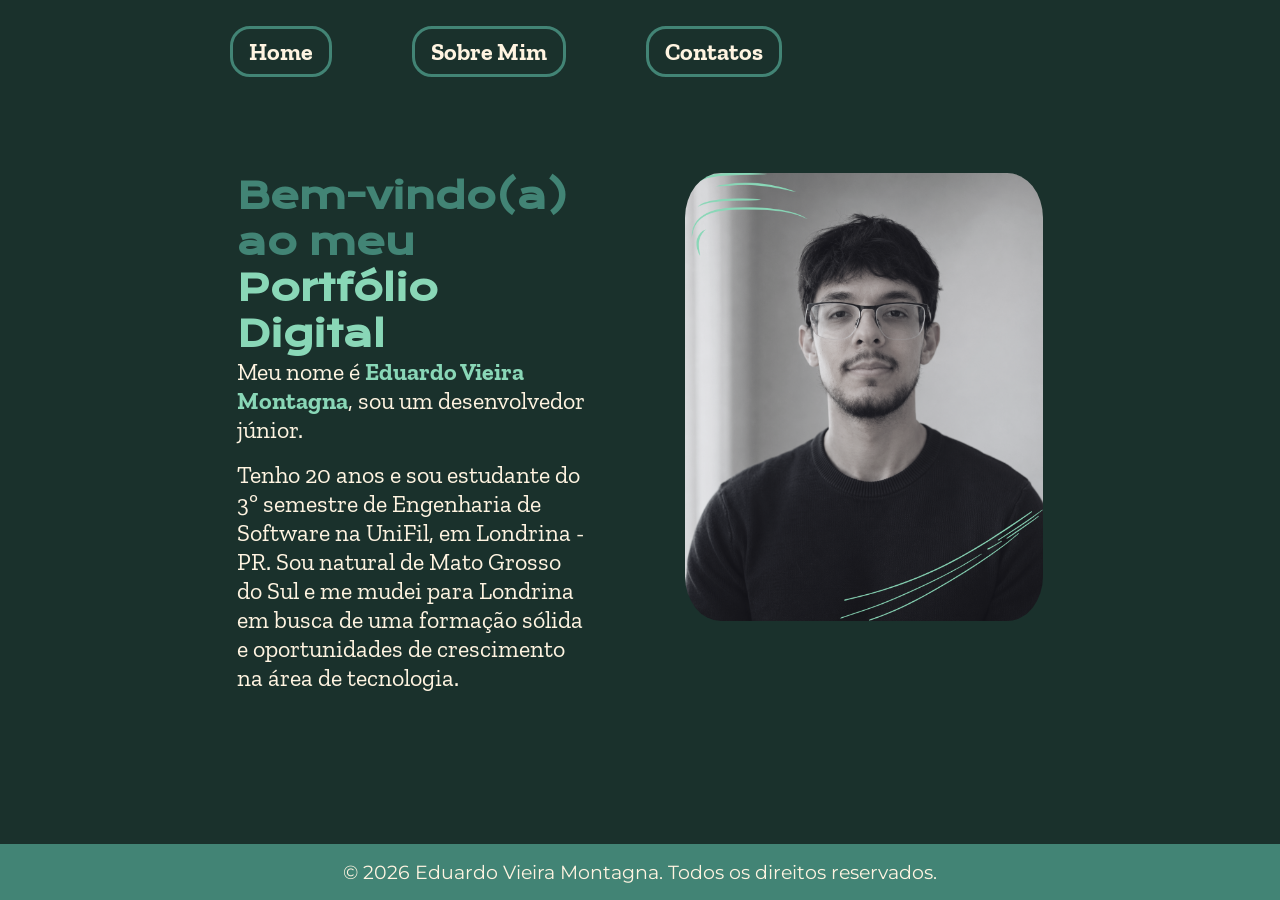
==== index.html @ c72f2763 "primeira adicao do trabalho" ====
<!DOCTYPE html>
<html lang="pt-br">
<head>
    <meta charset="UTF-8">
    <meta name="viewport" content="width=device-width, initial-scale=1.0">
    <link rel="stylesheet" href="./styles/style.css">
    <title>Portfolio Digital</title>
</head>
<body>
    <header class="cabecalho">
        <nav class="cabecalho__menu">
            <a class="cabecalho__menu__link" href="index.html">Home</a>
            <a class="cabecalho__menu__link" href="about.html">Sobre Mim</a>
            <a class="cabecalho__menu__link" href="contactme.html">Contatos</a>
        </nav>
    </header>

    <main class="apresentacao">
        <div class="apresentacao__conteudo">
            <section class="apresentacao__conteudo__introducao">
                <h1>Bem-vindo(a) ao meu <strong>Portfólio Digital</strong></h1>
                <p>Meu nome é <strong>Eduardo Vieira Montagna</strong>, sou um desenvolvedor júnior.</p>
            </section>
            <section class="apresentacao__conteudo__sobre">
                <p>Tenho 20 anos e sou estudante do 3º semestre de Engenharia de Software na UniFil, em Londrina - PR. Sou natural de Mato Grosso do Sul e me mudei para Londrina em busca de uma formação sólida e oportunidades de crescimento na área de tecnologia.</p>
            </section>
        </div>
        <img src="./assets/perfil_portfolio.png" alt="Foto de Eduardo Vieira Montagna" class="apresentacao__foto">
    </main>

    <footer class="rodape">
        <p>&copy; 2026 Eduardo Vieira Montagna. Todos os direitos reservados.</p>
    </footer>
</body>
</html>
---- styles/style.css ----
@import url('https://fonts.googleapis.com/css2?family=Krona+One&family=Montserrat&family=Zilla+Slab:wght@400;700&display=swap');

:root{
    --cor-primaria: #428475;
    --cor-secundaria: #89D7B7;
    --cor-terciaria: #FFF4E1;
    --cor-background: #1A312C;
    --fonte-principal: 'Krona One', sans-serif;
    --fonte-secundaria: 'Zilla Slab', serif;
}

* {
    margin: 0;
    padding: 0;
}

body {
    background-color: var(--cor-background);
    min-height: 100vh;
    display: flex;
    flex-direction: column;
}

h1, h2 {
    font-family: var(--fonte-principal);
    color: var(--cor-primaria);
}

strong {
    color: var(--cor-secundaria);
}

.cabecalho{
    padding: 2% 0% 0% 18%;
}

.cabecalho__menu{
    display: flex;
    justify-content: flex-start;
    gap: 80px;
}

.cabecalho__menu__link{
    color: var(--cor-terciaria);
    font-family: var(--fonte-secundaria);
    font-size: 1.5rem;
    font-weight: 700;
    text-decoration: none;
    padding: 0.5rem 1rem;
    border: 0.2rem solid var(--cor-primaria);
    border-radius: 20px;
}

.apresentacao{
    flex: 1;
    display: flex;
    flex-direction: row;
    justify-content: center;
    gap: 1rem;
    padding: 2rem;
    font-family: var(--fonte-secundaria);
    color: var(--cor-terciaria);
    font-size: 1.5rem;
    margin: 5% 16%;
}
.apresentacao__conteudo{
    display: flex;
    flex-direction: column;
    gap: 1rem;
    margin-right: 5rem;
}

.apresentacao__foto {
    max-height: 28rem;
    width: 100vh;
    max-width: 100%;
    border-radius: 10%;
}

footer {
    background-color: var(--cor-primaria);
    color: var(--cor-terciaria);
    text-align: center;
    padding: 1rem 0;
    font-family: "Montserrat", sans-serif;
    font-size: 1.2rem;
    width: 100%;
}

.cabecalho__menu__link:hover {
    background-color: var(--cor-primaria);
    transition: background-color 0.3s ease, color 0.3s ease;
}

@media (max-width: 1200px){
    .cabecalho{
        padding: 10%;
    }

    .cabecalho__menu{
        justify-content: center;
    }

    .apresentacao {
        flex-direction: column-reverse;
        padding: 5%;
    }

    .apresentacao__conteudo{
        width: auto;
    }
}
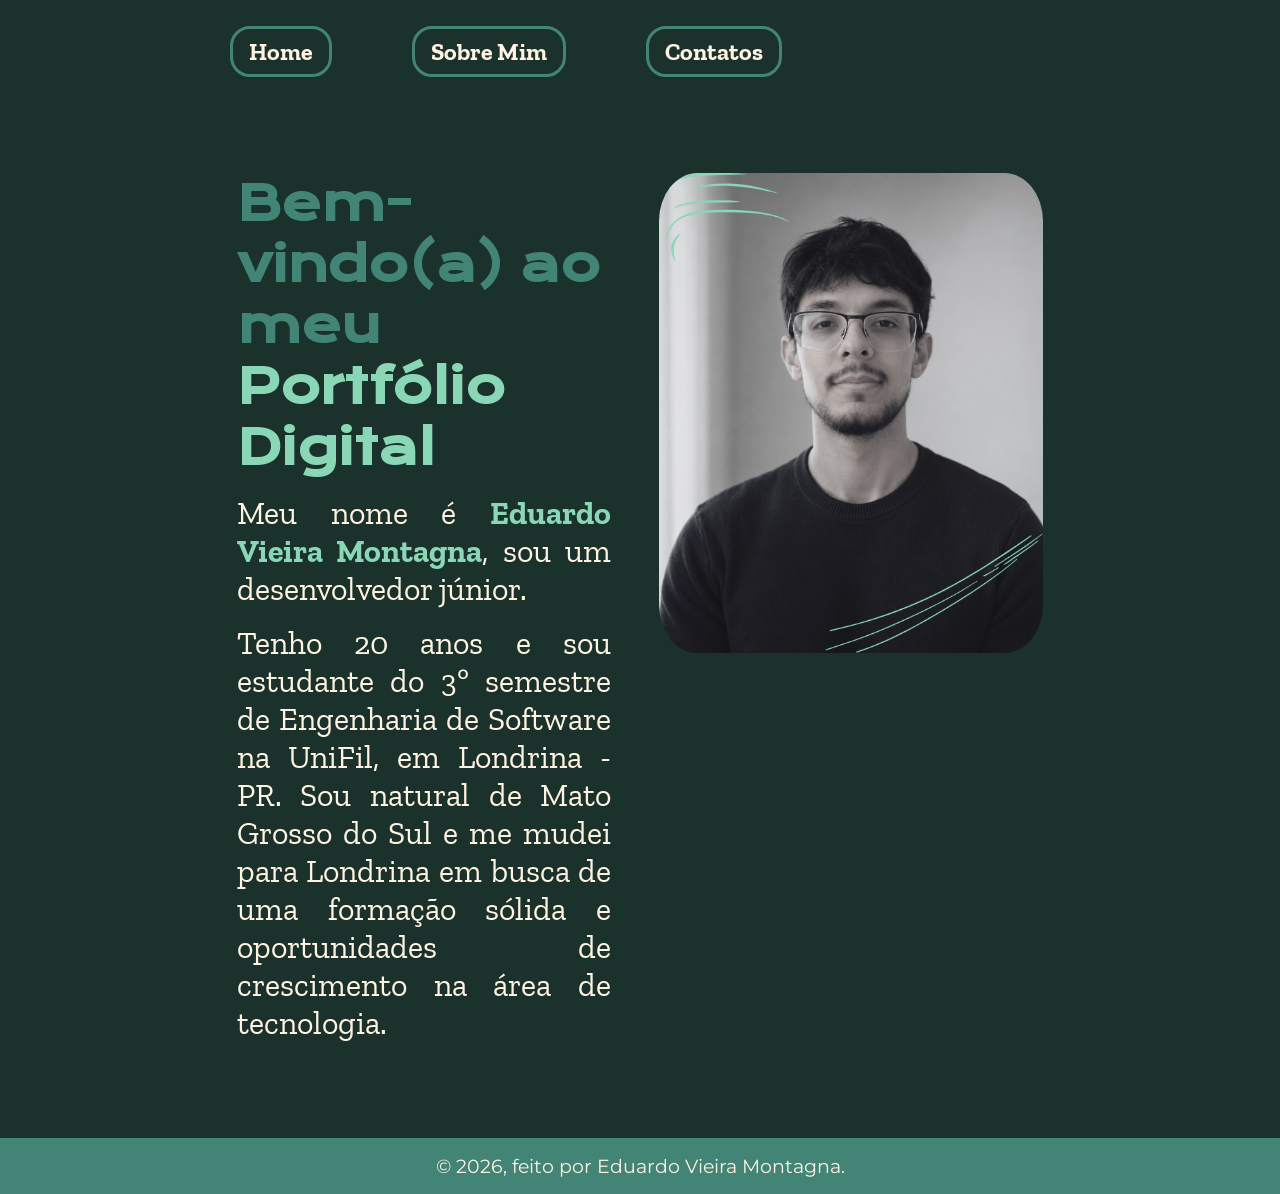
==== commit 0be1fe90: "adicao/atualizacao do projeto parte 2" ====
--- a/index.html
+++ b/index.html
@@ -19,17 +19,17 @@
         <div class="apresentacao__conteudo">
             <section class="apresentacao__conteudo__introducao">
                 <h1>Bem-vindo(a) ao meu <strong>Portfólio Digital</strong></h1>
-                <p>Meu nome é <strong>Eduardo Vieira Montagna</strong>, sou um desenvolvedor júnior.</p>
             </section>
-            <section class="apresentacao__conteudo__sobre">
-                <p>Tenho 20 anos e sou estudante do 3º semestre de Engenharia de Software na UniFil, em Londrina - PR. Sou natural de Mato Grosso do Sul e me mudei para Londrina em busca de uma formação sólida e oportunidades de crescimento na área de tecnologia.</p>
-            </section>
+            <p>Meu nome é <strong>Eduardo Vieira Montagna</strong>, sou um desenvolvedor júnior.</p>
+            <p>
+                Tenho 20 anos e sou estudante do 3º semestre de Engenharia de Software na UniFil, em Londrina - PR. Sou natural de Mato Grosso do Sul e me mudei para Londrina em busca de uma formação sólida e oportunidades de crescimento na área de tecnologia.
+            </p>
         </div>
         <img src="./assets/perfil_portfolio.png" alt="Foto de Eduardo Vieira Montagna" class="apresentacao__foto">
     </main>
 
     <footer class="rodape">
-        <p>&copy; 2026 Eduardo Vieira Montagna. Todos os direitos reservados.</p>
+        <p>&copy; 2026, feito por Eduardo Vieira Montagna.</p>
     </footer>
 </body>
 </html>
--- a/styles/style.css
+++ b/styles/style.css
@@ -62,22 +62,58 @@
     color: var(--cor-terciaria);
     font-size: 1.5rem;
     margin: 5% 16%;
+    animation: transicao 0.7s ease forwards;
 }
+
 .apresentacao__conteudo{
     display: flex;
     flex-direction: column;
     gap: 1rem;
-    margin-right: 5rem;
+    margin-right: 2rem;
+    text-align: justify;
+    font-size: 2rem;
+}
+
+.apresentacao__conteudo h1{
+    text-align: start;
 }
 
 .apresentacao__foto {
-    max-height: 28rem;
-    width: 100vh;
-    max-width: 100%;
+    max-height: 30rem;
+    width: auto;
+    height: auto;
+    max-width: 30rem;
     border-radius: 10%;
 }
 
-footer {
+.contatos {
+    display: flex;
+    flex-direction: column;
+    align-items: center;
+    gap: 2rem;
+    padding: 5% 0;
+}
+
+.contatos__links {
+    display: flex;
+    align-items: center;
+    gap: 1rem;
+    color: var(--cor-terciaria);
+    font-family: var(--fonte-secundaria);
+    font-size: 1.5rem;
+    text-decoration: none;
+    border: 0.2rem solid var(--cor-primaria);
+    padding: 0.5rem 1rem;
+    border-radius: 20px;
+}
+
+
+.contatos__links__img {
+    width: 3.2rem;
+    height: 3.2rem;
+}
+
+.rodape {
     background-color: var(--cor-primaria);
     color: var(--cor-terciaria);
     text-align: center;
@@ -90,6 +126,18 @@
 .cabecalho__menu__link:hover {
     background-color: var(--cor-primaria);
     transition: background-color 0.3s ease, color 0.3s ease;
+}
+
+@keyframes transicao {
+    from {
+        opacity: 0;
+        transform: translateY(24px);
+    }
+
+    to {
+        opacity: 1;
+        transform: translateY(0);
+    }
 }
 
 @media (max-width: 1200px){
@@ -108,5 +156,10 @@
 
     .apresentacao__conteudo{
         width: auto;
+        text-align: justify;
+        margin: 0;
+    }
+    .apresentacao__conteudo h1{
+        text-align: center;
     }
 }
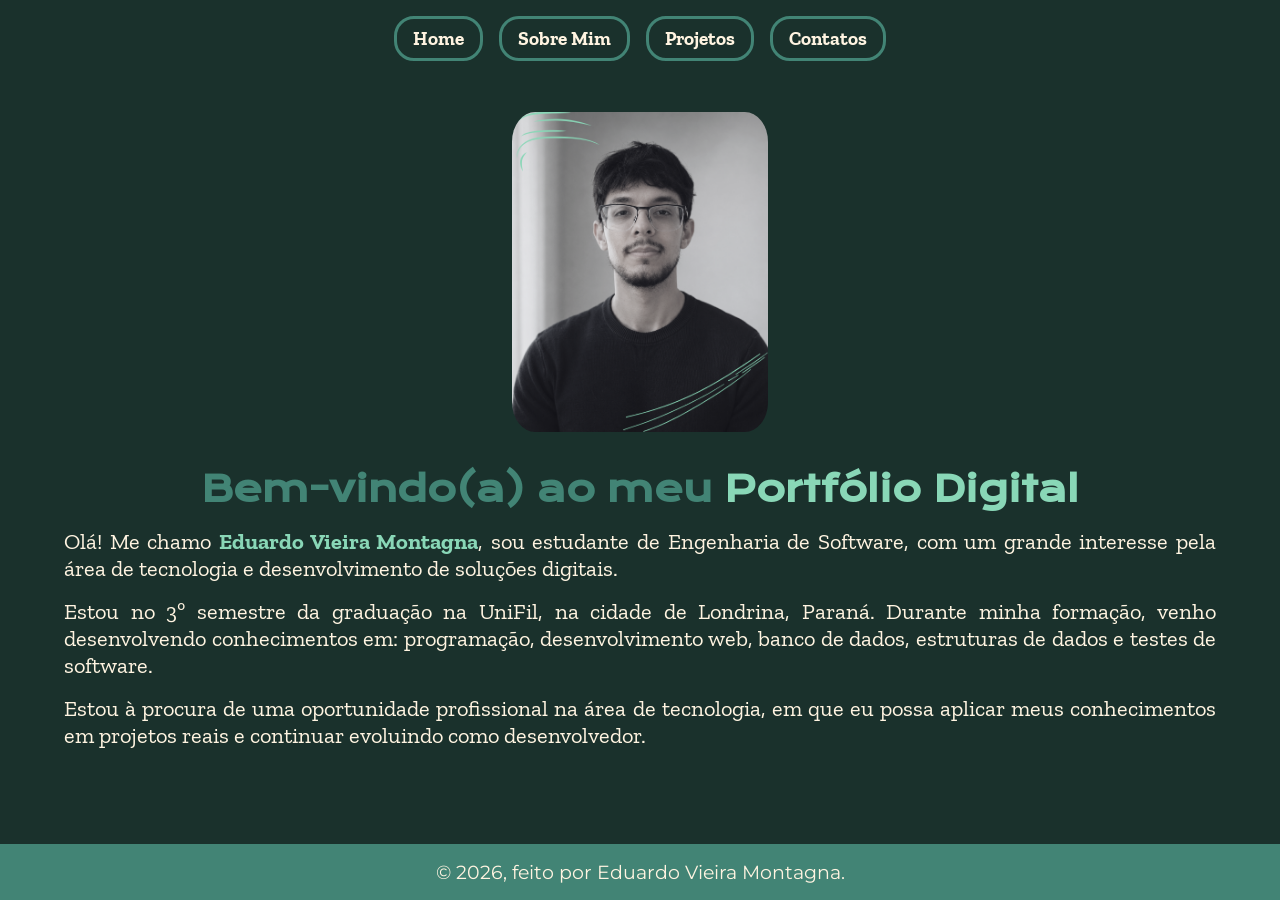
==== commit be94da9c: "Parte 3 adicoes/melhorias - adicionado html projetos" ====
--- a/index.html
+++ b/index.html
@@ -11,18 +11,22 @@
         <nav class="cabecalho__menu">
             <a class="cabecalho__menu__link" href="index.html">Home</a>
             <a class="cabecalho__menu__link" href="about.html">Sobre Mim</a>
+            <a class="cabecalho__menu__link" href="projects.html">Projetos</a>
             <a class="cabecalho__menu__link" href="contactme.html">Contatos</a>
         </nav>
     </header>
 
     <main class="apresentacao">
         <div class="apresentacao__conteudo">
-            <section class="apresentacao__conteudo__introducao">
-                <h1>Bem-vindo(a) ao meu <strong>Portfólio Digital</strong></h1>
-            </section>
-            <p>Meu nome é <strong>Eduardo Vieira Montagna</strong>, sou um desenvolvedor júnior.</p>
+            <h1>Bem-vindo(a) ao meu <strong>Portfólio Digital</strong></h1>
             <p>
-                Tenho 20 anos e sou estudante do 3º semestre de Engenharia de Software na UniFil, em Londrina - PR. Sou natural de Mato Grosso do Sul e me mudei para Londrina em busca de uma formação sólida e oportunidades de crescimento na área de tecnologia.
+                Olá! Me chamo <strong>Eduardo Vieira Montagna</strong>, sou estudante de Engenharia de Software, com um grande interesse pela área de tecnologia e desenvolvimento de soluções digitais.
+            </p>
+            <p>
+                Estou no 3º semestre da graduação na UniFil, na cidade de Londrina, Paraná. Durante minha formação, venho desenvolvendo conhecimentos em: programação, desenvolvimento web, banco de dados, estruturas de dados e testes de software.
+            </p>
+            <p>
+                Estou à procura de uma oportunidade profissional na área de tecnologia, em que eu possa aplicar meus conhecimentos em projetos reais e continuar evoluindo como desenvolvedor.
             </p>
         </div>
         <img src="./assets/perfil_portfolio.png" alt="Foto de Eduardo Vieira Montagna" class="apresentacao__foto">
--- a/styles/style.css
+++ b/styles/style.css
@@ -49,9 +49,10 @@
     padding: 0.5rem 1rem;
     border: 0.2rem solid var(--cor-primaria);
     border-radius: 20px;
-}
-
-.apresentacao{
+    transition: transform 0.3s ease, background-color 0.3s ease, border-color 0.3s ease, box-shadow 0.3s ease;
+}
+
+.apresentacao, .sobre{
     flex: 1;
     display: flex;
     flex-direction: row;
@@ -65,7 +66,7 @@
     animation: transicao 0.7s ease forwards;
 }
 
-.apresentacao__conteudo{
+.apresentacao__conteudo, .sobre__conteudo{
     display: flex;
     flex-direction: column;
     gap: 1rem;
@@ -78,39 +79,172 @@
     text-align: start;
 }
 
+.sobre__conteudo h1{
+    text-align: start;
+    font-size: 4rem;
+}
+
 .apresentacao__foto {
-    max-height: 30rem;
+    max-height: 40rem;
     width: auto;
     height: auto;
-    max-width: 30rem;
+    max-width: 35rem;
     border-radius: 10%;
-}
-
-.contatos {
-    display: flex;
-    flex-direction: column;
+    border: 0.2rem solid transparent;
+    transition: transform 0.3s ease, border-color 0.3s ease, box-shadow 0.3s ease;
+}
+
+.sobre__resumo {
+    display: grid;
+    grid-template-columns: repeat(3, 1fr);
+    gap: 2rem;
+    text-align: start;
+    margin-top: 3rem;
+}
+
+.sobre__item {
+    min-height: 3rem;
+    border: 0.2rem dotted var(--cor-primaria);
+    border-radius: 18px;
+    padding: 1.2rem;
+    background-color: rgba(66, 132, 117, 0.12);
+}
+
+.sobre__item span {
+    display: block;
+    font-size: 1.5rem;
+    color: var(--cor-terciaria);
+    margin-bottom: 0.5rem;
+}
+
+.habilidades {
+    margin-top: 2rem;
+    padding: 4rem 0 0 0;
+    font-family: var(--fonte-secundaria);
+    color: var(--cor-terciaria);
+}
+
+.habilidades h2 {
+    text-align: start;
+    margin-bottom: 2rem;
+}
+
+.habilidades__grid {
+    display: grid;
+    grid-template-columns: repeat(2, 1fr);
+    gap: 2rem;
+}
+
+.habilidades__box {
+    position: relative;
+    overflow: hidden;
+    border: 0.2rem solid var(--cor-primaria);
+    border-radius: 18px;
+    padding: 2rem;
+    background-color: rgba(66, 132, 117, 0.12);
+    transition: transform 0.3s ease, border-color 0.3s ease, box-shadow 0.3s ease;
+}
+
+.habilidades__box h3 {
+    font-family: var(--fonte-principal);
+    color: var(--cor-secundaria);
+    text-align: start;
+    font-size: 1.8rem;
+    margin-bottom: 1rem;
+}
+
+.habilidades__box ul {
+    padding-left: 1.5rem;
+}
+
+.habilidades__box li {
+    margin-bottom: 0.5rem;
+    font-size: 1.6rem;
+}
+
+.contato {
+    flex: 1;
+    font-family: var(--fonte-secundaria);
+    color: var(--cor-terciaria);
+    font-size: 1.5rem;
+    margin-top: 5rem;
+    padding: 6rem 8% 4rem;
+    animation: transicao 0.7s ease forwards;
+}
+
+.contato__conteudo {
+    width: min(90rem, 100%);
+    margin: 0 auto;
+    display: grid;
+    grid-template-columns: 2fr 1fr;
+    gap: 4rem;
     align-items: center;
-    gap: 2rem;
-    padding: 5% 0;
-}
-
-.contatos__links {
+}
+
+.contato__texto {
+    font-family: var(--fonte-secundaria);
+    color: var(--cor-terciaria);
+}
+
+.contato__texto h1 {
+    font-size: 4rem;
+    margin-bottom: 2rem;
+}
+
+.contato__texto p {
+    font-size: 1.7rem;
+    line-height: 1.4;
+    margin-bottom: 1.2rem;
+}
+
+.contato__links {
+    display: grid;
+    grid-template-columns: 1fr;
+    gap: 1.2rem;
+    margin-top: 2rem;
+}
+
+.contato__card {
     display: flex;
     align-items: center;
     gap: 1rem;
     color: var(--cor-terciaria);
-    font-family: var(--fonte-secundaria);
-    font-size: 1.5rem;
     text-decoration: none;
     border: 0.2rem solid var(--cor-primaria);
-    padding: 0.5rem 1rem;
-    border-radius: 20px;
-}
-
-
-.contatos__links__img {
+    border-radius: 18px;
+    padding: 1.2rem;
+    background-color: rgba(66, 132, 117, 0.12);
+    transition: transform 0.3s ease, border-color 0.3s ease, box-shadow 0.3s ease;
+}
+
+.contato__card:hover {
+    transform: translateY(-6px);
+    border-color: var(--cor-secundaria);
+    box-shadow: 0 0 24px rgba(137, 215, 183, 0.35);
+}
+
+.contato__card img {
     width: 3.2rem;
     height: 3.2rem;
+    object-fit: contain;
+}
+
+.contato__card strong {
+    display: block;
+    font-family: var(--fonte-secundaria);
+    font-size: 1.5rem;
+}
+
+.contato__card span {
+    display: block;
+    font-family: var(--fonte-secundaria);
+    font-size: 1.1rem;
+    color: var(--cor-terciaria);
+}
+
+.contato__card img,
+.contatos__links__img {
+    filter: brightness(0) saturate(100%) invert(47%) sepia(19%) saturate(769%) hue-rotate(120deg) brightness(92%) contrast(90%);
 }
 
 .rodape {
@@ -124,8 +258,23 @@
 }
 
 .cabecalho__menu__link:hover {
-    background-color: var(--cor-primaria);
-    transition: background-color 0.3s ease, color 0.3s ease;
+    transform: translateY(-4px);
+    background-color: rgba(66, 132, 117, 0.35);
+    border-color: var(--cor-secundaria);
+    box-shadow: 0 0 14px rgba(137, 215, 183, 0.35);
+    color: var(--cor-terciaria);
+}
+
+.apresentacao__foto:hover {
+    transform: scale(1.03);
+    border-color: var(--cor-secundaria);
+    box-shadow: 0 0 28px rgba(137, 215, 183, 0.4);
+}
+
+.habilidades__box:hover{
+    transform: translateY(-8px);
+    border-color: var(--cor-secundaria);
+    box-shadow: 0 0 24px rgba(137, 215, 183, 0.35);
 }
 
 @keyframes transicao {
@@ -140,26 +289,94 @@
     }
 }
 
-@media (max-width: 1200px){
+@media (max-width: 1400px){
     .cabecalho{
-        padding: 10%;
+        padding: 1rem;
     }
 
     .cabecalho__menu{
         justify-content: center;
+        flex-wrap: wrap;
+        gap: 1rem;
+    }
+
+    .cabecalho__menu__link{
+        font-size: 1.2rem;
     }
 
     .apresentacao {
+        flex: 1;
         flex-direction: column-reverse;
-        padding: 5%;
-    }
-
-    .apresentacao__conteudo{
-        width: auto;
+        justify-content: flex-end;
+        align-items: center;
+        gap: 2rem;
+        margin: 0;
+        padding: 2rem 5%;
+    }
+
+    .apresentacao__conteudo {
+        width: 100%;
         text-align: justify;
         margin: 0;
-    }
-    .apresentacao__conteudo h1{
+        font-size: 1.4rem;
+    }
+
+    .apresentacao__conteudo h1 {
         text-align: center;
+        font-size: 2.2rem;
+    }
+
+    .apresentacao__foto {
+        max-height: 20rem;
+        max-width: 20rem;
+    }
+    
+    .sobre {
+    margin: 5%;
+    padding: 3%;
+    }
+
+    .sobre__conteudo {
+        width: auto;
+        margin: 0;
+        font-size: 1.4rem;
+    }
+
+    .sobre__conteudo h1, .habilidades h2 {
+        text-align: center;
+        font-size: 3rem;
+    }
+
+    .sobre__resumo,
+    .habilidades__grid,
+    .contato__conteudo {
+        grid-template-columns: 1fr;
+    }
+
+    .habilidades__box h3 {
+        font-size: 1.4rem;
+    }
+
+    .habilidades__box li {
+        font-size: 1.2rem;
+    }
+
+    .contato {
+        margin-top: 1rem;
+        padding: 1rem 5%;
+    }
+
+    .contato__texto h1 {
+        text-align: center;
+        font-size: 3rem;
+    }
+
+    .contato__texto p {
+        font-size: 1.4rem;
+        text-align: justify;
+    }
+
+    .contato__conteudo {
+        gap: 2rem;
     }
 }
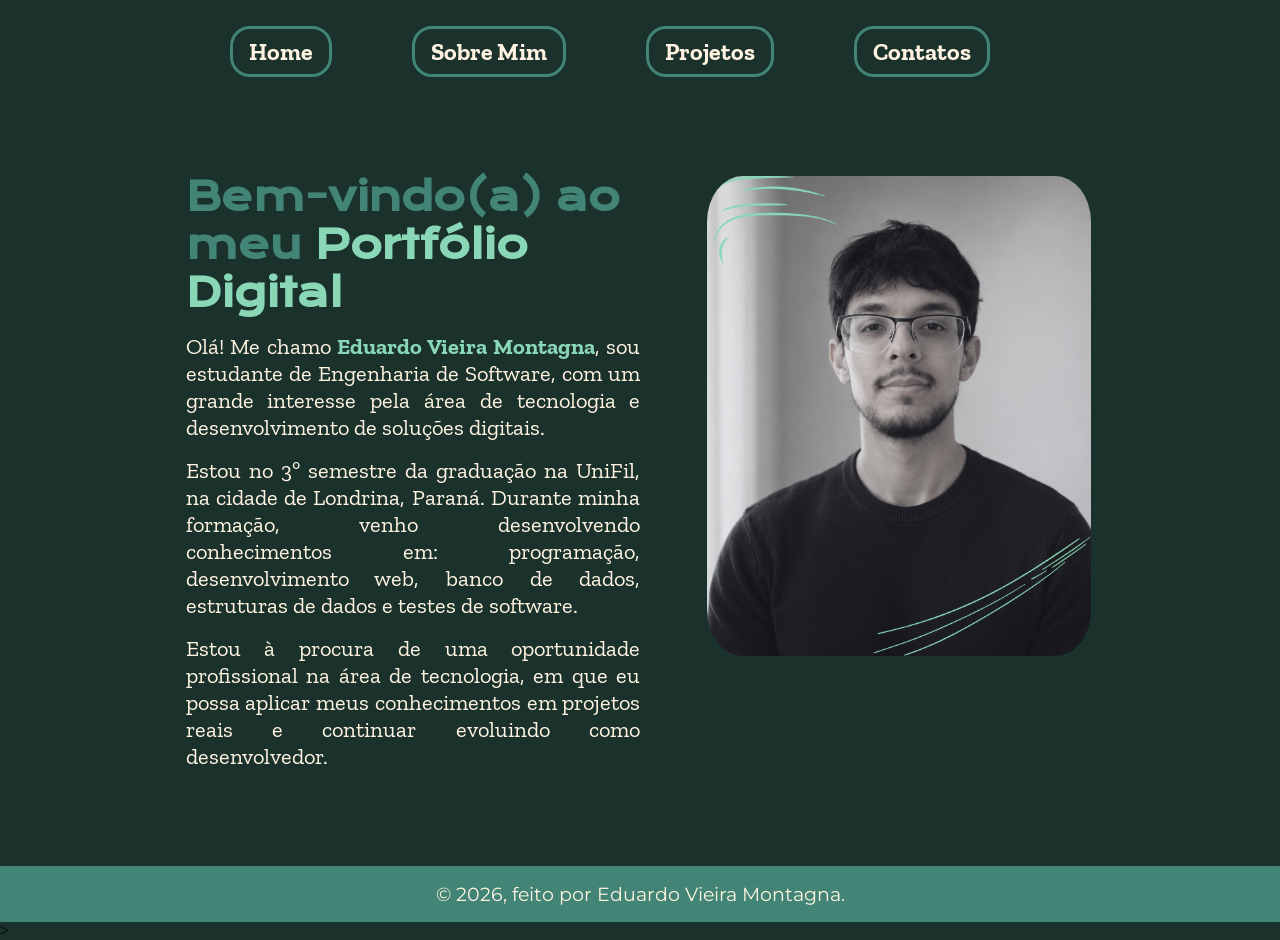
==== commit f8c2aa0d: "parte 4, tamanho das fontes/conteudos arrumados" ====
--- a/index.html
+++ b/index.html
@@ -36,4 +36,4 @@
         <p>&copy; 2026, feito por Eduardo Vieira Montagna.</p>
     </footer>
 </body>
-</html>+</html>>
--- a/styles/style.css
+++ b/styles/style.css
@@ -57,12 +57,12 @@
     display: flex;
     flex-direction: row;
     justify-content: center;
-    gap: 1rem;
+    gap: 2rem;
     padding: 2rem;
     font-family: var(--fonte-secundaria);
     color: var(--cor-terciaria);
     font-size: 1.5rem;
-    margin: 5% 16%;
+    margin: 4rem 12%;
     animation: transicao 0.7s ease forwards;
 }
 
@@ -72,23 +72,24 @@
     gap: 1rem;
     margin-right: 2rem;
     text-align: justify;
-    font-size: 2rem;
+    font-size: 1.4rem;
 }
 
 .apresentacao__conteudo h1{
     text-align: start;
+    font-size: 2.4rem;
 }
 
 .sobre__conteudo h1{
     text-align: start;
-    font-size: 4rem;
+    font-size: 3rem;
 }
 
 .apresentacao__foto {
-    max-height: 40rem;
+    max-height: 30rem;
     width: auto;
     height: auto;
-    max-width: 35rem;
+    max-width: 26rem;
     border-radius: 10%;
     border: 0.2rem solid transparent;
     transition: transform 0.3s ease, border-color 0.3s ease, box-shadow 0.3s ease;
@@ -99,7 +100,7 @@
     grid-template-columns: repeat(3, 1fr);
     gap: 2rem;
     text-align: start;
-    margin-top: 3rem;
+    margin-top: 2rem;
 }
 
 .sobre__item {
@@ -112,14 +113,18 @@
 
 .sobre__item span {
     display: block;
-    font-size: 1.5rem;
+    font-size: 1.2rem;
     color: var(--cor-terciaria);
     margin-bottom: 0.5rem;
+}
+
+.sobre__item strong {
+    font-size: 1.3rem;
 }
 
 .habilidades {
     margin-top: 2rem;
-    padding: 4rem 0 0 0;
+    padding: 3rem 0 0 0;
     font-family: var(--fonte-secundaria);
     color: var(--cor-terciaria);
 }
@@ -149,7 +154,7 @@
     font-family: var(--fonte-principal);
     color: var(--cor-secundaria);
     text-align: start;
-    font-size: 1.8rem;
+    font-size: 1.35rem;
     margin-bottom: 1rem;
 }
 
@@ -159,7 +164,7 @@
 
 .habilidades__box li {
     margin-bottom: 0.5rem;
-    font-size: 1.6rem;
+    font-size: 1.2rem;
 }
 
 .contato {
@@ -168,7 +173,7 @@
     color: var(--cor-terciaria);
     font-size: 1.5rem;
     margin-top: 5rem;
-    padding: 6rem 8% 4rem;
+    padding: 2rem 15% 3rem;
     animation: transicao 0.7s ease forwards;
 }
 
@@ -187,12 +192,12 @@
 }
 
 .contato__texto h1 {
-    font-size: 4rem;
+    font-size: 3rem;
     margin-bottom: 2rem;
 }
 
 .contato__texto p {
-    font-size: 1.7rem;
+    font-size: 1.35rem;
     line-height: 1.4;
     margin-bottom: 1.2rem;
 }
@@ -212,7 +217,7 @@
     text-decoration: none;
     border: 0.2rem solid var(--cor-primaria);
     border-radius: 18px;
-    padding: 1.2rem;
+    padding: 1rem;
     background-color: rgba(66, 132, 117, 0.12);
     transition: transform 0.3s ease, border-color 0.3s ease, box-shadow 0.3s ease;
 }
@@ -224,21 +229,21 @@
 }
 
 .contato__card img {
-    width: 3.2rem;
-    height: 3.2rem;
+    width: 2.6rem;
+    height: 2.6rem;
     object-fit: contain;
 }
 
 .contato__card strong {
     display: block;
     font-family: var(--fonte-secundaria);
-    font-size: 1.5rem;
+    font-size: 1.25rem;
 }
 
 .contato__card span {
     display: block;
     font-family: var(--fonte-secundaria);
-    font-size: 1.1rem;
+    font-size: 1rem;
     color: var(--cor-terciaria);
 }
 
@@ -289,7 +294,7 @@
     }
 }
 
-@media (max-width: 1400px){
+@media (max-width: 1200px){
     .cabecalho{
         padding: 1rem;
     }
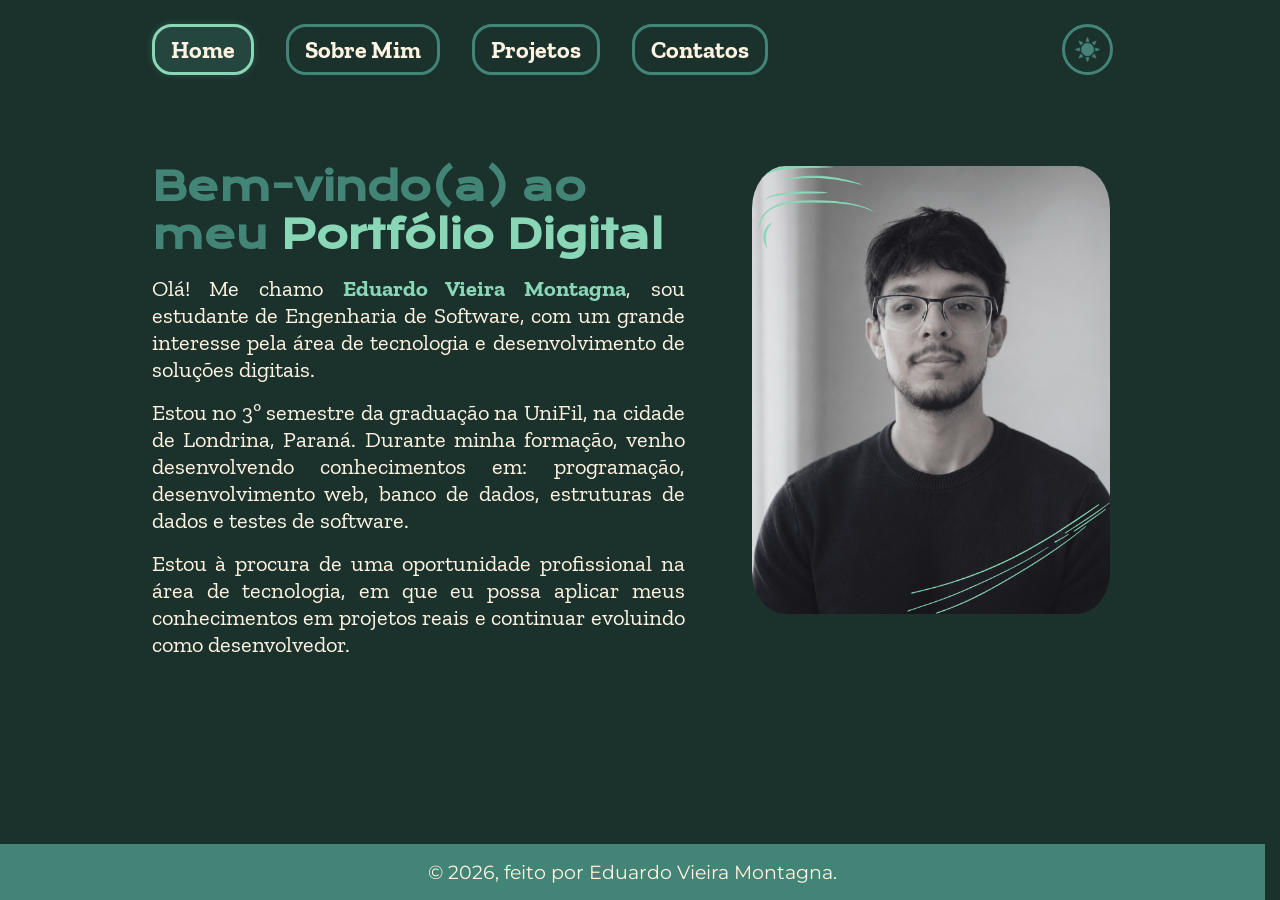
==== commit 733ea41d: "parte 5, finalização para entrega" ====
--- a/index.html
+++ b/index.html
@@ -1,11 +1,13 @@
 <!DOCTYPE html>
 <html lang="pt-br">
+
 <head>
     <meta charset="UTF-8">
     <meta name="viewport" content="width=device-width, initial-scale=1.0">
     <link rel="stylesheet" href="./styles/style.css">
     <title>Portfolio Digital</title>
 </head>
+
 <body>
     <header class="cabecalho">
         <nav class="cabecalho__menu">
@@ -13,6 +15,10 @@
             <a class="cabecalho__menu__link" href="about.html">Sobre Mim</a>
             <a class="cabecalho__menu__link" href="projects.html">Projetos</a>
             <a class="cabecalho__menu__link" href="contactme.html">Contatos</a>
+
+            <button class="botao-tema" type="button" aria-label="Alterar tema">
+                <img class="botao-tema__icone" src="./assets/lua.png" alt="Tema escuro">
+            </button>
         </nav>
     </header>
 
@@ -20,13 +26,17 @@
         <div class="apresentacao__conteudo">
             <h1>Bem-vindo(a) ao meu <strong>Portfólio Digital</strong></h1>
             <p>
-                Olá! Me chamo <strong>Eduardo Vieira Montagna</strong>, sou estudante de Engenharia de Software, com um grande interesse pela área de tecnologia e desenvolvimento de soluções digitais.
+                Olá! Me chamo <strong>Eduardo Vieira Montagna</strong>, sou estudante de Engenharia de Software, com um
+                grande interesse pela área de tecnologia e desenvolvimento de soluções digitais.
             </p>
             <p>
-                Estou no 3º semestre da graduação na UniFil, na cidade de Londrina, Paraná. Durante minha formação, venho desenvolvendo conhecimentos em: programação, desenvolvimento web, banco de dados, estruturas de dados e testes de software.
+                Estou no 3º semestre da graduação na UniFil, na cidade de Londrina, Paraná. Durante minha formação,
+                venho desenvolvendo conhecimentos em: programação, desenvolvimento web, banco de dados, estruturas de
+                dados e testes de software.
             </p>
             <p>
-                Estou à procura de uma oportunidade profissional na área de tecnologia, em que eu possa aplicar meus conhecimentos em projetos reais e continuar evoluindo como desenvolvedor.
+                Estou à procura de uma oportunidade profissional na área de tecnologia, em que eu possa aplicar meus
+                conhecimentos em projetos reais e continuar evoluindo como desenvolvedor.
             </p>
         </div>
         <img src="./assets/perfil_portfolio.png" alt="Foto de Eduardo Vieira Montagna" class="apresentacao__foto">
@@ -35,5 +45,8 @@
     <footer class="rodape">
         <p>&copy; 2026, feito por Eduardo Vieira Montagna.</p>
     </footer>
+
+    <script src="./scripts/main.js"></script>
 </body>
-</html>>+
+</html>
--- a/styles/style.css
+++ b/styles/style.css
@@ -1,6 +1,6 @@
 @import url('https://fonts.googleapis.com/css2?family=Krona+One&family=Montserrat&family=Zilla+Slab:wght@400;700&display=swap');
 
-:root{
+:root {
     --cor-primaria: #428475;
     --cor-secundaria: #89D7B7;
     --cor-terciaria: #FFF4E1;
@@ -9,11 +9,27 @@
     --fonte-secundaria: 'Zilla Slab', serif;
 }
 
+body.tema-claro {
+    --cor-primaria: #003e2f;
+    --cor-secundaria: #09a17d;
+    --cor-terciaria: #1A312C;
+    --cor-background: #f3e4ca;
+}
+
+body.tema-claro .botao-tema__icone {
+    filter: brightness(0) saturate(100%) invert(18%) sepia(17%) saturate(880%) hue-rotate(118deg) brightness(92%) contrast(91%);
+}
+
 * {
     margin: 0;
     padding: 0;
 }
 
+html {
+    overflow-y: scroll;
+    scrollbar-gutter: stable;
+}
+
 body {
     background-color: var(--cor-background);
     min-height: 100vh;
@@ -21,7 +37,8 @@
     flex-direction: column;
 }
 
-h1, h2 {
+h1,
+h2 {
     font-family: var(--fonte-principal);
     color: var(--cor-primaria);
 }
@@ -30,17 +47,20 @@
     color: var(--cor-secundaria);
 }
 
-.cabecalho{
-    padding: 2% 0% 0% 18%;
-}
-
-.cabecalho__menu{
+.cabecalho {
+    flex-shrink: 0;
+    padding: 1.5rem 0 0;
+}
+
+.cabecalho__menu {
     display: flex;
     justify-content: flex-start;
-    gap: 80px;
-}
-
-.cabecalho__menu__link{
+    gap: 2rem;
+    margin: 0 auto;
+    width: min(76rem, 76%);
+}
+
+.cabecalho__menu__link {
     color: var(--cor-terciaria);
     font-family: var(--fonte-secundaria);
     font-size: 1.5rem;
@@ -52,21 +72,30 @@
     transition: transform 0.3s ease, background-color 0.3s ease, border-color 0.3s ease, box-shadow 0.3s ease;
 }
 
-.apresentacao, .sobre{
+.cabecalho__menu__link.ativo {
+    background-color: rgba(66, 132, 117, 0.25);
+    border-color: var(--cor-secundaria);
+    box-shadow: 0 0 8px rgba(137, 215, 183, 0.18);
+}
+
+.apresentacao,
+.sobre {
     flex: 1;
+    width: min(76rem, 76%);
+    margin: 4rem auto;
     display: flex;
     flex-direction: row;
     justify-content: center;
     gap: 2rem;
-    padding: 2rem;
+    padding: 1.5rem 0;
     font-family: var(--fonte-secundaria);
     color: var(--cor-terciaria);
     font-size: 1.5rem;
-    margin: 4rem 12%;
     animation: transicao 0.7s ease forwards;
 }
 
-.apresentacao__conteudo, .sobre__conteudo{
+.apresentacao__conteudo,
+.sobre__conteudo {
     display: flex;
     flex-direction: column;
     gap: 1rem;
@@ -75,21 +104,21 @@
     font-size: 1.4rem;
 }
 
-.apresentacao__conteudo h1{
+.apresentacao__conteudo h1 {
     text-align: start;
     font-size: 2.4rem;
 }
 
-.sobre__conteudo h1{
+.sobre__conteudo h1 {
     text-align: start;
     font-size: 3rem;
 }
 
 .apresentacao__foto {
-    max-height: 30rem;
+    max-height: 28rem;
     width: auto;
     height: auto;
-    max-width: 26rem;
+    max-width: 24rem;
     border-radius: 10%;
     border: 0.2rem solid transparent;
     transition: transform 0.3s ease, border-color 0.3s ease, box-shadow 0.3s ease;
@@ -173,12 +202,12 @@
     color: var(--cor-terciaria);
     font-size: 1.5rem;
     margin-top: 5rem;
-    padding: 2rem 15% 3rem;
+    padding: 2rem 0 3rem;
     animation: transicao 0.7s ease forwards;
 }
 
 .contato__conteudo {
-    width: min(90rem, 100%);
+    width: min(76rem, 76%);
     margin: 0 auto;
     display: grid;
     grid-template-columns: 2fr 1fr;
@@ -252,9 +281,102 @@
     filter: brightness(0) saturate(100%) invert(47%) sepia(19%) saturate(769%) hue-rotate(120deg) brightness(92%) contrast(90%);
 }
 
+.projetos {
+    flex: 1;
+    width: min(76rem, 76%);
+    margin: 4rem auto;
+    font-family: var(--fonte-secundaria);
+    color: var(--cor-terciaria);
+    animation: transicao 0.7s ease forwards;
+}
+
+.projetos__conteudo h1 {
+    font-size: 3rem;
+    margin-bottom: 1.5rem;
+}
+
+.projetos__conteudo>p {
+    font-size: 1.35rem;
+    line-height: 1.4;
+    margin-bottom: 3rem;
+}
+
+.projetos__grid {
+    display: grid;
+    grid-template-columns: repeat(3, 1fr);
+    gap: 2rem;
+}
+
+.projetos__card {
+    display: flex;
+    flex-direction: column;
+    border: 0.2rem solid var(--cor-primaria);
+    border-radius: 18px;
+    padding: 2rem;
+    background-color: rgba(66, 132, 117, 0.12);
+    transition: transform 0.3s ease, border-color 0.3s ease, box-shadow 0.3s ease;
+}
+
+.projetos__card:hover {
+    transform: translateY(-8px);
+    border-color: var(--cor-secundaria);
+    box-shadow: 0 0 24px rgba(137, 215, 183, 0.35);
+}
+
+.projetos__card h2 {
+    color: var(--cor-secundaria);
+    font-size: 1.4rem;
+    margin-bottom: 1rem;
+}
+
+.projetos__card p {
+    font-size: 1.2rem;
+    line-height: 1.4;
+    margin-bottom: 1rem;
+}
+
+.projetos__card span {
+    display: block;
+    color: var(--cor-secundaria);
+    font-size: 1.1rem;
+    margin-bottom: 1.5rem;
+}
+
+.projetos__links {
+    display: flex;
+    gap: 1rem;
+    flex-wrap: wrap;
+    margin-top: auto;
+}
+
+.projetos__links a {
+    color: var(--cor-terciaria);
+    text-decoration: none;
+    border: 0.15rem solid var(--cor-primaria);
+    border-radius: 14px;
+    padding: 0.5rem 1rem;
+    transition: background-color 0.3s ease, border-color 0.3s ease;
+}
+
+.projetos__links a:hover {
+    background-color: rgba(66, 132, 117, 0.35);
+    border-color: var(--cor-secundaria);
+}
+
+.projetos__imagem {
+    width: 100%;
+    height: 10.8rem;
+    object-fit: contain;
+    object-position: center;
+    background-color: rgba(66, 132, 117, 0.12);
+    border-radius: 14px;
+    margin-bottom: 1.5rem;
+    border: 0.15rem solid rgba(66, 132, 117, 0.6);
+}
+
 .rodape {
-    background-color: var(--cor-primaria);
-    color: var(--cor-terciaria);
+    background-color: #428475;
+    color: #FFF4E1;
     text-align: center;
     padding: 1rem 0;
     font-family: "Montserrat", sans-serif;
@@ -276,10 +398,67 @@
     box-shadow: 0 0 28px rgba(137, 215, 183, 0.4);
 }
 
-.habilidades__box:hover{
+.habilidades__box:hover {
     transform: translateY(-8px);
     border-color: var(--cor-secundaria);
     box-shadow: 0 0 24px rgba(137, 215, 183, 0.35);
+}
+
+.botao-tema {
+    margin-left: auto;
+    display: flex;
+    align-items: center;
+    justify-content: center;
+    width: 3.2rem;
+    height: 3.2rem;
+    background: transparent;
+    border: 0.2rem solid var(--cor-primaria);
+    border-radius: 50%;
+    cursor: pointer;
+    transition: transform 0.3s ease, background-color 0.3s ease, border-color 0.3s ease, box-shadow 0.3s ease;
+}
+
+.botao-topo {
+    position: fixed;
+    right: 2rem;
+    bottom: 2rem;
+    width: 3rem;
+    height: 3rem;
+    border: 0.2rem solid var(--cor-primaria);
+    border-radius: 50%;
+    background-color: var(--cor-background);
+    color: var(--cor-terciaria);
+    font-size: 1.5rem;
+    cursor: pointer;
+    opacity: 0;
+    visibility: hidden;
+    transform: translateY(1rem);
+    transition: opacity 0.3s ease, visibility 0.3s ease, transform 0.3s ease, border-color 0.3s ease, box-shadow 0.3s ease;
+}
+
+.botao-tema__icone {
+    width: 1.6rem;
+    height: 1.6rem;
+    object-fit: contain;
+    filter: brightness(0) saturate(100%) invert(47%) sepia(19%) saturate(769%) hue-rotate(120deg) brightness(92%) contrast(90%);
+    transition: filter 0.3s ease, transform 0.3s ease;
+}
+
+.botao-topo.aparecer {
+    opacity: 1;
+    visibility: visible;
+    transform: translateY(0);
+}
+
+.botao-tema:hover {
+    transform: translateY(-4px);
+    background-color: rgba(66, 132, 117, 0.35);
+    border-color: var(--cor-secundaria);
+    box-shadow: 0 0 14px rgba(137, 215, 183, 0.35);
+}
+
+.botao-tema:hover .botao-tema__icone {
+    filter: brightness(0) saturate(100%) invert(82%) sepia(22%) saturate(522%) hue-rotate(105deg) brightness(94%) contrast(91%);
 }
 
 @keyframes transicao {
@@ -294,18 +473,18 @@
     }
 }
 
-@media (max-width: 1200px){
-    .cabecalho{
+@media (max-width: 1200px) {
+    .cabecalho {
         padding: 1rem;
     }
 
-    .cabecalho__menu{
+    .cabecalho__menu {
         justify-content: center;
         flex-wrap: wrap;
         gap: 1rem;
     }
 
-    .cabecalho__menu__link{
+    .cabecalho__menu__link {
         font-size: 1.2rem;
     }
 
@@ -335,10 +514,10 @@
         max-height: 20rem;
         max-width: 20rem;
     }
-    
+
     .sobre {
-    margin: 5%;
-    padding: 3%;
+        margin: 5%;
+        padding: 3%;
     }
 
     .sobre__conteudo {
@@ -347,7 +526,8 @@
         font-size: 1.4rem;
     }
 
-    .sobre__conteudo h1, .habilidades h2 {
+    .sobre__conteudo h1,
+    .habilidades h2 {
         text-align: center;
         font-size: 3rem;
     }
@@ -384,4 +564,27 @@
     .contato__conteudo {
         gap: 2rem;
     }
+
+    .projetos {
+        width: 90%;
+        margin: 2rem auto;
+    }
+
+    .projetos__conteudo h1 {
+        text-align: center;
+        font-size: 3rem;
+    }
+
+    .projetos__conteudo>p {
+        text-align: center;
+        font-size: 1.3rem;
+    }
+
+    .projetos__grid {
+        grid-template-columns: 1fr;
+    }
+
+    .botao-tema {
+        margin-left: 0;
+    }
 }
